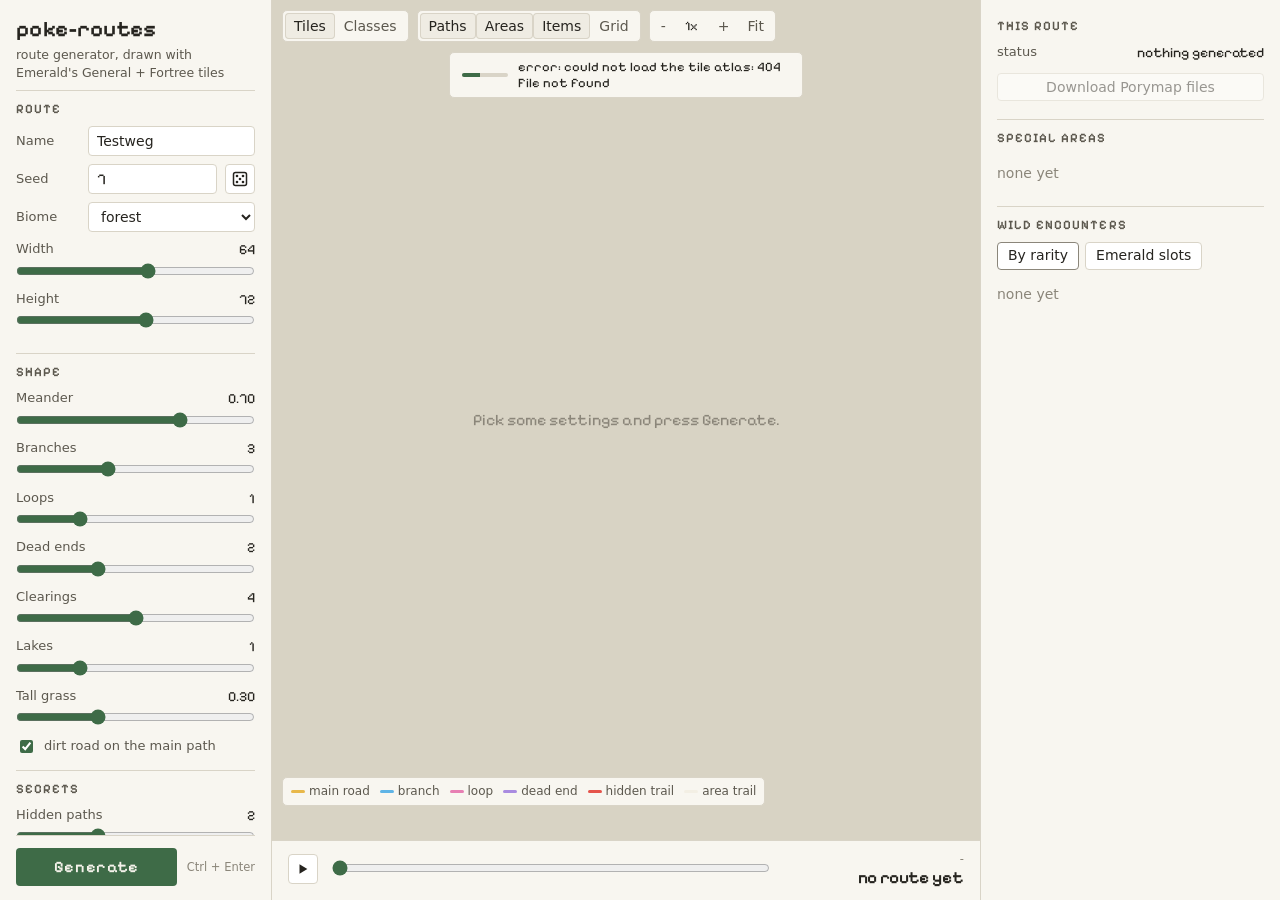
==== webui/static/index.html @ ba89a742 "poke-routes: procedural Pokémon Emerald route generator Staged route generator (braided lanes, guida" ====
<!doctype html>
<html lang="en">
<head>
<meta charset="utf-8">
<meta name="viewport" content="width=device-width, initial-scale=1">
<title>poke-routes bench</title>
<link rel="preconnect" href="https://fonts.googleapis.com">
<link rel="preconnect" href="https://fonts.gstatic.com" crossorigin>
<link href="https://fonts.googleapis.com/css2?family=Pixelify+Sans:wght@400;600&display=swap" rel="stylesheet">
<link rel="stylesheet" href="style.css">
</head>
<body>
<div class="app">
  <aside class="controls" id="controls">
    <header class="brand">
      <h1>poke-routes</h1>
      <p>route generator, drawn with Emerald's General + Fortree tiles</p>
    </header>

    <form id="form" autocomplete="off">
      <section>
        <h2>Route</h2>
        <label class="row"><span>Name</span><input id="name" type="text" value="Testweg" maxlength="40"></label>
        <div class="row seed">
          <span>Seed</span>
          <input id="seed" type="number" min="0" step="1" value="7">
          <button type="button" id="dice" class="icon-btn" title="Random seed" aria-label="Random seed">
            <svg viewBox="0 0 16 16" width="16" height="16" aria-hidden="true"><rect x="1.5" y="1.5" width="13" height="13" rx="2" fill="none" stroke="currentColor" stroke-width="1.5"/><circle cx="5" cy="5" r="1.3" fill="currentColor"/><circle cx="11" cy="11" r="1.3" fill="currentColor"/><circle cx="8" cy="8" r="1.3" fill="currentColor"/><circle cx="11" cy="5" r="1.3" fill="currentColor"/><circle cx="5" cy="11" r="1.3" fill="currentColor"/></svg>
          </button>
        </div>
        <div id="g-route"></div>
        <p class="warn" id="sizewarn" hidden>Too big for the GBA map buffer: generates, but won't export.</p>
      </section>

      <section>
        <h2>Shape</h2>
        <div id="g-shape"></div>
      </section>

      <section>
        <h2>Secrets</h2>
        <div id="g-secrets"></div>
      </section>

      <section id="sec-other" hidden>
        <h2>Other</h2>
        <div id="g-other"></div>
      </section>

      <section>
        <h2>Special areas</h2>
        <ul class="chips" id="chips"></ul>
        <div class="row add">
          <input id="areaInput" list="areaList" placeholder="auto, pond, a species..." >
          <button type="button" id="areaAdd" class="small">Add</button>
        </div>
        <datalist id="areaList"></datalist>
      </section>

      <section>
        <h2>Exits</h2>
        <p class="hint">The first two are joined by the main road.</p>
        <ol class="exits" id="exits"></ol>
        <button type="button" id="exitAdd" class="small">Add exit</button>
      </section>
    </form>

    <div class="actions">
      <button id="generate" class="primary" type="button">Generate</button>
      <span class="kbd">Ctrl + Enter</span>
    </div>
  </aside>

  <main class="stage">
    <div class="mapwrap" id="mapwrap">
      <canvas id="map"></canvas>
      <div class="empty" id="empty">Pick some settings and press Generate.</div>
      <div class="busy" id="busy" hidden><span class="bar"></span><span id="busyText">generating</span></div>
      <div class="tip" id="tip" hidden></div>
      <div class="toolbar" role="toolbar" aria-label="Map view">
        <div class="seg" role="group" aria-label="Layers">
          <button type="button" class="tog on" data-layer="tiles">Tiles</button>
          <button type="button" class="tog" data-layer="classes">Classes</button>
        </div>
        <div class="seg" role="group" aria-label="Overlays">
          <button type="button" class="tog on" data-ov="paths">Paths</button>
          <button type="button" class="tog on" data-ov="areas">Areas</button>
          <button type="button" class="tog on" data-ov="events">Items</button>
          <button type="button" class="tog" data-ov="grid">Grid</button>
        </div>
        <div class="seg" role="group" aria-label="Zoom">
          <button type="button" id="zoomOut" aria-label="Zoom out">-</button>
          <span id="zoomLabel">1x</span>
          <button type="button" id="zoomIn" aria-label="Zoom in">+</button>
          <button type="button" id="zoomFit">Fit</button>
        </div>
      </div>
      <div class="legend" id="legend"></div>
      <div class="status" id="status"></div>
    </div>

    <div class="timeline" id="timeline">
      <button type="button" id="play" class="icon-btn play" aria-label="Play">
        <svg viewBox="0 0 16 16" width="14" height="14" aria-hidden="true"><path class="i-play" d="M4 2.5v11l9-5.5z" fill="currentColor"/><g class="i-pause"><rect x="3.5" y="2.5" width="3" height="11" fill="currentColor"/><rect x="9.5" y="2.5" width="3" height="11" fill="currentColor"/></g></svg>
      </button>
      <div class="track">
        <input type="range" id="scrub" min="0" max="0" value="0" step="1" aria-label="Stage">
        <ol class="ticks" id="ticks"></ol>
      </div>
      <div class="stagename"><span id="stageNo">-</span><strong id="stageName">no route yet</strong></div>
    </div>
  </main>

  <aside class="info" id="info">
    <section>
      <h2>This route</h2>
      <dl class="stats" id="stats"><dt>status</dt><dd>nothing generated</dd></dl>
      <button type="button" id="download" class="small wide" disabled>Download Porymap files</button>
      <p class="hint" id="timing"></p>
    </section>
    <section>
      <h2>Special areas</h2>
      <ul class="areas" id="areas"><li class="muted">none yet</li></ul>
    </section>
    <section>
      <h2>Wild encounters</h2>
      <div class="tabs" role="tablist">
        <button type="button" class="tab on" data-tab="dex" role="tab">By rarity</button>
        <button type="button" class="tab" data-tab="slots" role="tab">Emerald slots</button>
      </div>
      <div id="enc"><p class="muted">none yet</p></div>
    </section>
  </aside>
</div>
<script src="logic.js"></script>
<script src="app.js"></script>
</body>
</html>
---- webui/static/style.css ----
:root {
  --bg: #efece3;
  --panel: #f8f6f0;
  --ink: #26241f;
  --ink-2: #5c584e;
  --ink-3: #8b867a;
  --line: #d9d4c7;
  --field: #ffffff;
  --accent: #3e6b47;
  --accent-ink: #f4f2ea;
  --map-bg: #d8d3c4;
  --warn: #9a4b16;
  --focus: #2f5c8a;
  --pixel: "Pixelify Sans", ui-monospace, "SF Mono", Menlo, monospace;
  --text: ui-sans-serif, -apple-system, "Segoe UI", system-ui, sans-serif;
  color-scheme: light;
}
@media (prefers-color-scheme: dark) {
  :root:not([data-theme="light"]) {
    --bg: #151715;
    --panel: #1c1f1c;
    --ink: #e7e4da;
    --ink-2: #aaa79c;
    --ink-3: #7b796f;
    --line: #2f332e;
    --field: #121412;
    --accent: #7fb487;
    --accent-ink: #10140f;
    --map-bg: #0d0f0d;
    --warn: #e0a06a;
    --focus: #8ab6e6;
    color-scheme: dark;
  }
}
:root[data-theme="dark"] {
  --bg: #151715; --panel: #1c1f1c; --ink: #e7e4da; --ink-2: #aaa79c; --ink-3: #7b796f;
  --line: #2f332e; --field: #121412; --accent: #7fb487; --accent-ink: #10140f;
  --map-bg: #0d0f0d; --warn: #e0a06a; --focus: #8ab6e6; color-scheme: dark;
}

* { box-sizing: border-box; }
html, body { height: 100%; margin: 0; }
body { background: var(--bg); color: var(--ink); font: 14px/1.45 var(--text); }
button, input, select { font: inherit; color: inherit; }
:focus-visible { outline: 2px solid var(--focus); outline-offset: 2px; }

.app {
  display: grid;
  grid-template-columns: 272px minmax(0, 1fr) 300px;
  height: 100vh;
}

/* ---------------------------------------------------------------- panels */
.controls, .info {
  background: var(--panel);
  overflow-y: auto;
  padding: 16px 16px 0;
}
.controls { border-right: 1px solid var(--line); display: flex; flex-direction: column; }
.info { border-left: 1px solid var(--line); padding-bottom: 16px; }
#form { flex: 1; }

.brand h1 { font: 600 22px/1 var(--pixel); margin: 2px 0 6px; letter-spacing: 0.02em; }
.brand p { margin: 0 0 8px; color: var(--ink-2); font-size: 12.5px; }

section { padding: 12px 0 14px; border-top: 1px solid var(--line); }
.brand + form section:first-child { border-top: 1px solid var(--line); }
h2 { font: 600 13px/1 var(--pixel); text-transform: uppercase; letter-spacing: 0.08em; color: var(--ink-2); margin: 0 0 10px; }

.row { display: flex; align-items: center; gap: 8px; margin: 0 0 8px; }
.row > span { width: 64px; flex: none; color: var(--ink-2); font-size: 13px; }
.row input[type="text"], .row input[type="number"], .row select, .add input {
  flex: 1; min-width: 0; height: 30px; padding: 0 8px;
  background: var(--field); border: 1px solid var(--line); border-radius: 4px;
}
.seed input { font-family: var(--pixel); font-size: 15px; }

.slider { margin: 0 0 6px; }
.slider label { display: flex; justify-content: space-between; font-size: 13px; color: var(--ink-2); }
.slider output { font-family: var(--pixel); color: var(--ink); font-size: 14px; }
input[type="range"] { width: 100%; margin: 2px 0 0; accent-color: var(--accent); }
.check { display: flex; gap: 8px; align-items: center; font-size: 13px; color: var(--ink-2); margin-top: 6px; }
.check input { accent-color: var(--accent); }
.warn { color: var(--warn); font-size: 12.5px; margin: 4px 0 0; }
.hint { color: var(--ink-3); font-size: 12.5px; margin: -4px 0 8px; }
.muted { color: var(--ink-3); }

button { cursor: pointer; }
button.small, .seg button, .tab {
  height: 28px; padding: 0 10px; border-radius: 4px;
  background: var(--field); border: 1px solid var(--line);
}
button.small:hover, .seg button:hover, .tab:hover { border-color: var(--ink-3); }
button.wide { width: 100%; margin-top: 10px; }
button:disabled { opacity: 0.45; cursor: default; }
.icon-btn {
  width: 30px; height: 30px; flex: none; display: inline-grid; place-items: center;
  background: var(--field); border: 1px solid var(--line); border-radius: 4px;
}
.icon-btn:hover { border-color: var(--ink-3); }

.chips { list-style: none; display: flex; flex-wrap: wrap; gap: 6px; margin: 0 0 8px; padding: 0; }
.chips li {
  display: inline-flex; align-items: center; gap: 4px; padding: 2px 4px 2px 8px;
  border: 1px solid var(--line); border-radius: 4px; background: var(--field); font-size: 13px;
}
.chips button { border: 0; background: none; color: var(--ink-3); padding: 0 4px; font-size: 15px; line-height: 1; }
.chips button:hover { color: var(--ink); }
.chips .none { border: 0; background: none; color: var(--ink-3); padding-left: 0; }

.exits { list-style: none; margin: 0 0 8px; padding: 0; }
.exits li { display: grid; grid-template-columns: 78px 1fr 46px 22px; gap: 6px; align-items: center; margin-bottom: 6px; }
.exits select, .exits input[type="number"] {
  height: 28px; padding: 0 4px; background: var(--field); border: 1px solid var(--line); border-radius: 4px; min-width: 0;
}
.exits input[type="range"] { margin: 0; }
.exits .x { border: 0; background: none; color: var(--ink-3); font-size: 16px; padding: 0; }
.exits .x:hover { color: var(--ink); }
.exits .x:disabled { visibility: hidden; }

.actions {
  position: sticky; bottom: 0; background: var(--panel);
  border-top: 1px solid var(--line); padding: 12px 0 14px; display: flex; align-items: center; gap: 10px;
}
.primary {
  flex: 1; height: 38px; border: 0; border-radius: 4px;
  background: var(--accent); color: var(--accent-ink);
  font: 600 16px/1 var(--pixel); letter-spacing: 0.04em;
}
.primary:hover { filter: brightness(1.06); }
.primary:disabled { opacity: 0.6; }
.kbd { font-size: 11.5px; color: var(--ink-3); white-space: nowrap; }

/* ---------------------------------------------------------------- map */
.stage { display: flex; flex-direction: column; min-width: 0; min-height: 0; }
.mapwrap { position: relative; flex: 1; min-height: 0; background: var(--map-bg); overflow: hidden; cursor: grab; touch-action: none; }
.mapwrap.dragging { cursor: grabbing; }
#map { position: absolute; inset: 0; width: 100%; height: 100%; display: block; image-rendering: pixelated; }
.empty { position: absolute; inset: 0; display: grid; place-items: center; color: var(--ink-3); font: 16px var(--pixel); pointer-events: none; }

.toolbar { position: absolute; top: 10px; left: 10px; right: 10px; display: flex; flex-wrap: wrap; gap: 8px; pointer-events: none; }
.seg { display: inline-flex; align-items: center; gap: 0; pointer-events: auto; background: var(--panel); border: 1px solid var(--line); border-radius: 5px; padding: 2px; }
.seg button { border: 0; background: none; height: 26px; padding: 0 9px; color: var(--ink-2); }
.seg button.on { background: var(--bg); color: var(--ink); box-shadow: inset 0 0 0 1px var(--line); }
.seg span { font: 13px var(--pixel); min-width: 34px; text-align: center; }

.legend { position: absolute; left: 10px; bottom: 34px; display: flex; flex-wrap: wrap; gap: 4px 10px; max-width: 70%;
  background: var(--panel); border: 1px solid var(--line); border-radius: 5px; padding: 5px 8px; font-size: 12px; color: var(--ink-2); }
.legend:empty { display: none; }
.legend i { display: inline-block; width: 10px; height: 10px; border-radius: 2px; margin-right: 4px; vertical-align: -1px; }
.legend i.line { height: 3px; width: 14px; vertical-align: 2px; }
.status { position: absolute; left: 10px; bottom: 8px; font: 12px var(--pixel); color: var(--ink-2);
  background: var(--panel); padding: 1px 6px; border-radius: 3px; border: 1px solid var(--line); }
.status:empty { display: none; }

.busy { position: absolute; top: 52px; left: 50%; transform: translateX(-50%); display: flex; gap: 10px; align-items: center;
  background: var(--panel); border: 1px solid var(--line); border-radius: 5px; padding: 6px 12px; font: 13px var(--pixel); }
.busy .bar { width: 60px; height: 4px; background: var(--line); position: relative; overflow: hidden; border-radius: 2px; }
.busy .bar::after { content: ""; position: absolute; inset: 0; width: 40%; background: var(--accent); animation: slide 1.1s linear infinite; }
@keyframes slide { from { transform: translateX(-100%); } to { transform: translateX(250%); } }
@media (prefers-reduced-motion: reduce) { .busy .bar::after { animation: none; width: 100%; opacity: 0.5; } }

.tip { position: absolute; max-width: 300px; pointer-events: none; z-index: 5;
  background: var(--panel); border: 1px solid var(--line); border-radius: 5px; padding: 8px 10px; font-size: 13px;
  box-shadow: 0 4px 14px rgba(0,0,0,0.12); }
.tip h3 { font: 600 15px/1.2 var(--pixel); margin: 0 0 4px; }
.tip .sp { color: var(--accent); font-size: 12.5px; margin: 0 0 5px; }
.tip p { margin: 0; color: var(--ink-2); }

/* ---------------------------------------------------------------- timeline */
.timeline { display: grid; grid-template-columns: auto 1fr 180px; gap: 14px; align-items: center;
  padding: 10px 16px 12px; border-top: 1px solid var(--line); background: var(--panel); }
.play .i-pause { display: none; }
.play.playing .i-play { display: none; }
.play.playing .i-pause { display: inline; }
.track { min-width: 0; }
.track input { display: block; }
.ticks { list-style: none; margin: 4px 0 0; padding: 0; display: flex; justify-content: space-between; }
.ticks li { flex: 1 1 0; min-width: 0; text-align: center; }
.ticks li:first-child { text-align: left; }
.ticks li:last-child { text-align: right; }
.ticks button { border: 0; background: none; padding: 0 1px; font: 11.5px var(--pixel); color: var(--ink-3);
  white-space: nowrap; overflow: hidden; text-overflow: ellipsis; max-width: 100%; }
.ticks button.on { color: var(--ink); }
.ticks button.past { color: var(--ink-2); }
.stagename { display: flex; flex-direction: column; text-align: right; }
.stagename span { font-size: 11.5px; color: var(--ink-3); }
.stagename strong { font: 600 17px/1.2 var(--pixel); }

/* ---------------------------------------------------------------- info */
.info section:first-child { border-top: 0; padding-top: 4px; }
.stats { display: grid; grid-template-columns: auto 1fr; gap: 3px 12px; margin: 0; font-size: 13px; }
.stats dt { color: var(--ink-2); }
.stats dd { margin: 0; text-align: right; font-family: var(--pixel); font-size: 14px; }
.areas { list-style: none; margin: 0; padding: 0; }
.areas li { padding: 8px 0; border-bottom: 1px solid var(--line); }
.areas li:last-child { border-bottom: 0; }
.areas button { display: block; width: 100%; text-align: left; border: 0; background: none; padding: 0; }
.areas strong { font: 600 14.5px/1.25 var(--pixel); display: block; }
.areas .sp { font-size: 12.5px; color: var(--accent); }
.areas p { margin: 4px 0 0; font-size: 12.5px; color: var(--ink-2); }
.areas button:hover strong { text-decoration: underline; text-underline-offset: 3px; }
.areas li.hl strong { color: var(--accent); }

.tabs { display: flex; gap: 6px; margin-bottom: 8px; }
.tab.on { border-color: var(--ink-3); }
table.enc { width: 100%; border-collapse: collapse; font-size: 13px; }
table.enc th { text-align: left; font-weight: normal; color: var(--ink-3); font-size: 12px; padding: 0 0 4px; }
table.enc td { padding: 3px 0; border-top: 1px solid var(--line); vertical-align: top; }
table.enc td.n { text-align: right; font-family: var(--pixel); white-space: nowrap; padding-left: 8px; }
table.enc .types { color: var(--ink-3); font-size: 11.5px; display: block; }
.pct { display: inline-block; height: 4px; background: var(--accent); opacity: 0.55; border-radius: 1px; vertical-align: middle; margin-right: 6px; }
.enc-h { font: 600 12.5px var(--pixel); color: var(--ink-2); margin: 12px 0 4px; }

/* ---------------------------------------------------------------- narrow */
@media (max-width: 1100px) {
  .app { grid-template-columns: 250px minmax(0, 1fr); }
  .info { grid-column: 1 / -1; border-left: 0; border-top: 1px solid var(--line); }
  .app { height: auto; min-height: 100vh; }
  .stage { height: 100vh; }
}
@media (max-width: 720px) {
  .app { grid-template-columns: 1fr; }
  .controls { border-right: 0; }
  .stage { height: 80vh; }
  .timeline { grid-template-columns: auto 1fr; padding: 10px 16px; }
  .stagename { grid-column: 1 / -1; text-align: left; }
  .ticks { display: none; }
}
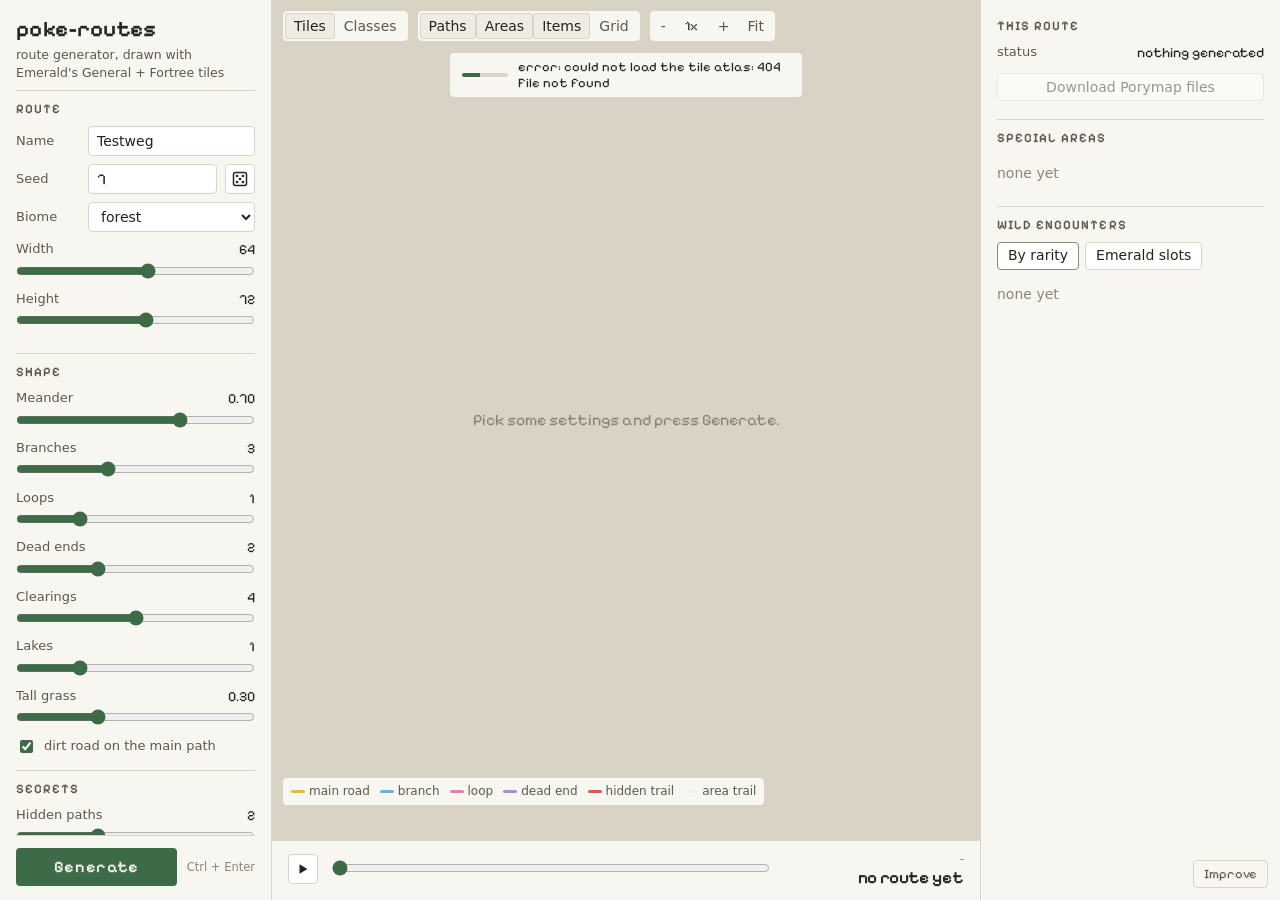
==== commit 7d422252: "webui: improvements box (type a change, a headless Claude Code run commits it, Undo reverts) Co-Auth" ====
--- a/webui/static/index.html
+++ b/webui/static/index.html
@@ -134,5 +134,6 @@
 </div>
 <script src="logic.js"></script>
 <script src="app.js"></script>
+<script src="improve.js" defer></script>
 </body>
 </html>
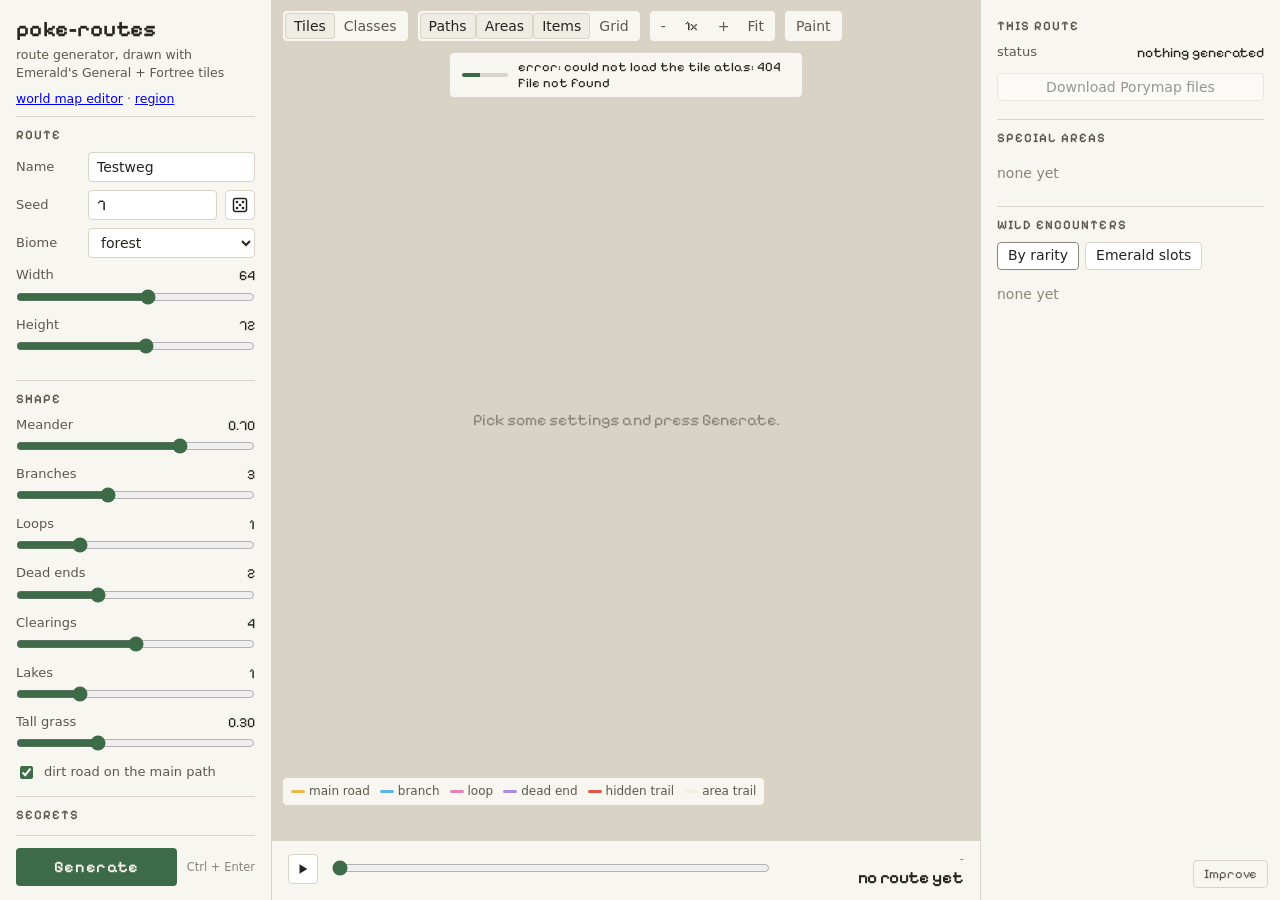
==== commit 356dffe7: "bench paint mode + editor polish: retile endpoint, origin checks, links, README Bench: Paint (P) pai" ====
--- a/webui/static/index.html
+++ b/webui/static/index.html
@@ -15,6 +15,7 @@
     <header class="brand">
       <h1>poke-routes</h1>
       <p>route generator, drawn with Emerald's General + Fortree tiles</p>
+      <p class="hint"><a href="/editor.html">world map editor</a> · <a href="/region.html">region</a></p>
     </header>
 
     <form id="form" autocomplete="off">
@@ -134,6 +135,7 @@
 </div>
 <script src="logic.js"></script>
 <script src="app.js"></script>
+<script src="bench-paint.js"></script>
 <script src="improve.js" defer></script>
 </body>
 </html>
--- a/webui/static/style.css
+++ b/webui/static/style.css
@@ -1,3 +1,5 @@
+[hidden] { display: none !important; }
+
 :root {
   --bg: #efece3;
   --panel: #f8f6f0;
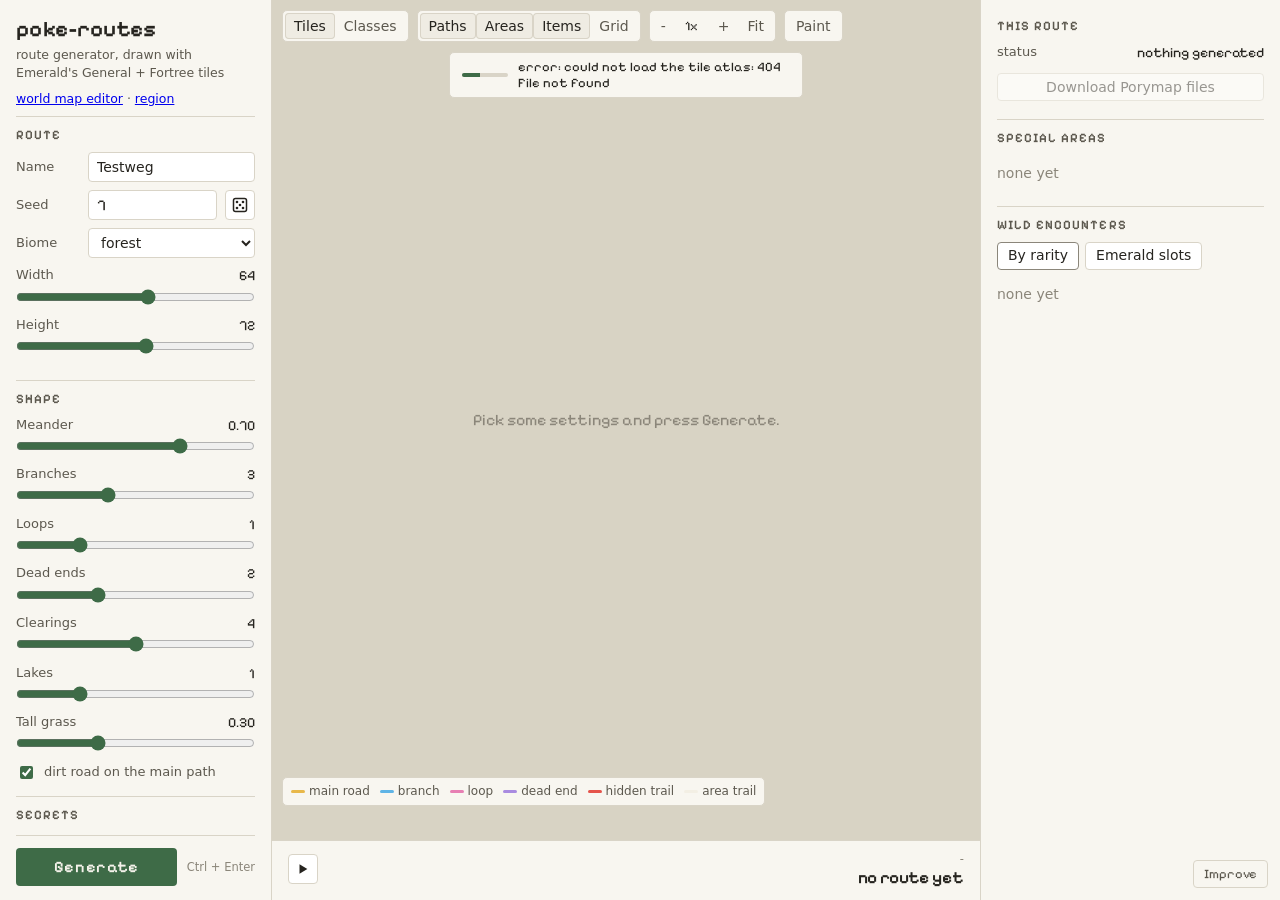
==== commit ac6dc797: "improve: rework the play/timeline (open on the finished route, segmented click/drag stage track, fla" ====
--- a/webui/static/index.html
+++ b/webui/static/index.html
@@ -105,8 +105,7 @@
         <svg viewBox="0 0 16 16" width="14" height="14" aria-hidden="true"><path class="i-play" d="M4 2.5v11l9-5.5z" fill="currentColor"/><g class="i-pause"><rect x="3.5" y="2.5" width="3" height="11" fill="currentColor"/><rect x="9.5" y="2.5" width="3" height="11" fill="currentColor"/></g></svg>
       </button>
       <div class="track">
-        <input type="range" id="scrub" min="0" max="0" value="0" step="1" aria-label="Stage">
-        <ol class="ticks" id="ticks"></ol>
+        <ol class="ticks" id="ticks" aria-label="Build stages: click or drag; arrow keys step, Home/End jump"></ol>
       </div>
       <div class="stagename"><span id="stageNo">-</span><strong id="stageName">no route yet</strong></div>
     </div>
--- a/webui/static/style.css
+++ b/webui/static/style.css
@@ -170,21 +170,20 @@
 .tip p { margin: 0; color: var(--ink-2); }
 
 /* ---------------------------------------------------------------- timeline */
-.timeline { display: grid; grid-template-columns: auto 1fr 180px; gap: 14px; align-items: center;
+.timeline { display: grid; grid-template-columns: auto 1fr 220px; gap: 14px; align-items: center;
   padding: 10px 16px 12px; border-top: 1px solid var(--line); background: var(--panel); }
 .play .i-pause { display: none; }
 .play.playing .i-play { display: none; }
 .play.playing .i-pause { display: inline; }
 .track { min-width: 0; }
-.track input { display: block; }
-.ticks { list-style: none; margin: 4px 0 0; padding: 0; display: flex; justify-content: space-between; }
-.ticks li { flex: 1 1 0; min-width: 0; text-align: center; }
-.ticks li:first-child { text-align: left; }
-.ticks li:last-child { text-align: right; }
-.ticks button { border: 0; background: none; padding: 0 1px; font: 11.5px var(--pixel); color: var(--ink-3);
-  white-space: nowrap; overflow: hidden; text-overflow: ellipsis; max-width: 100%; }
-.ticks button.on { color: var(--ink); }
-.ticks button.past { color: var(--ink-2); }
+.ticks { list-style: none; margin: 0; padding: 0; display: flex; gap: 2px; cursor: pointer; touch-action: none; user-select: none; }
+.ticks li { flex: 1 1 0; min-width: 0; padding-top: 9px; position: relative; text-align: center;
+  font: 11.5px var(--pixel); color: var(--ink-3); white-space: nowrap; overflow: hidden; text-overflow: ellipsis; }
+.ticks li::before { content: ""; position: absolute; top: 0; left: 0; right: 0; height: 5px; border-radius: 1px; background: var(--line); }
+.ticks li:hover { color: var(--ink-2); }
+.ticks li.past::before { background: var(--accent); opacity: 0.45; }
+.ticks li.on::before { background: var(--accent); }
+.ticks li.on { color: var(--ink); }
 .stagename { display: flex; flex-direction: column; text-align: right; }
 .stagename span { font-size: 11.5px; color: var(--ink-3); }
 .stagename strong { font: 600 17px/1.2 var(--pixel); }
@@ -227,5 +226,5 @@
   .stage { height: 80vh; }
   .timeline { grid-template-columns: auto 1fr; padding: 10px 16px; }
   .stagename { grid-column: 1 / -1; text-align: left; }
-  .ticks { display: none; }
-}
+  .ticks li { font-size: 0; }
+}
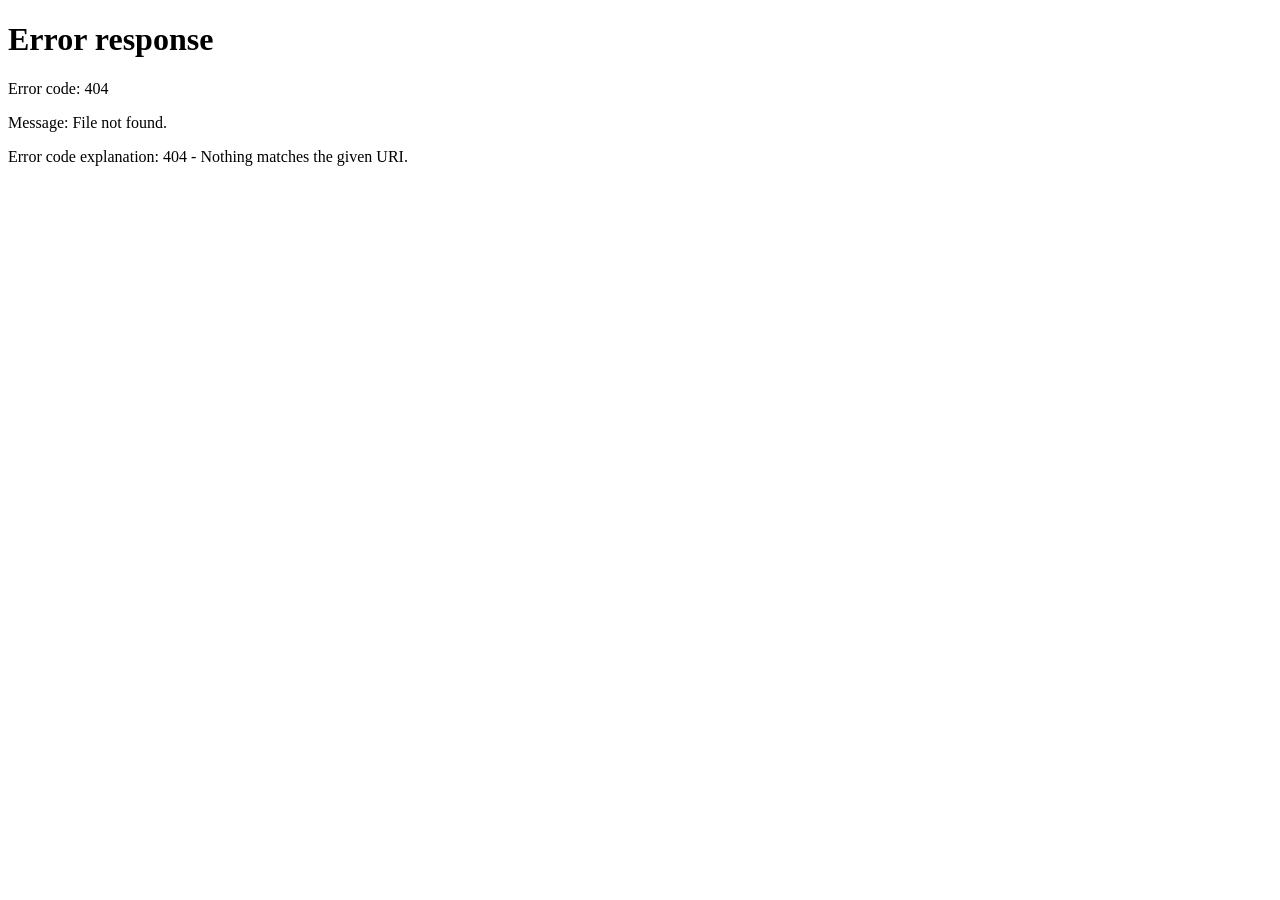
==== commit 2961b61b: "webui shell: keep bench paint memory, drive the world editor, transition stubs - Paint/stamp remembe" ====
--- a/webui/static/index.html
+++ b/webui/static/index.html
@@ -1,140 +1,7 @@
 <!doctype html>
-<html lang="en">
-<head>
+<!-- Transition stub: the editor shell is shell.html, served at "/" by webui/shell_api.py.
+     Only a server process started before the shell landed still serves this file. -->
 <meta charset="utf-8">
-<meta name="viewport" content="width=device-width, initial-scale=1">
-<title>poke-routes bench</title>
-<link rel="preconnect" href="https://fonts.googleapis.com">
-<link rel="preconnect" href="https://fonts.gstatic.com" crossorigin>
-<link href="https://fonts.googleapis.com/css2?family=Pixelify+Sans:wght@400;600&display=swap" rel="stylesheet">
-<link rel="stylesheet" href="style.css">
-</head>
-<body>
-<div class="app">
-  <aside class="controls" id="controls">
-    <header class="brand">
-      <h1>poke-routes</h1>
-      <p>route generator, drawn with Emerald's General + Fortree tiles</p>
-      <p class="hint"><a href="/editor.html">world map editor</a> · <a href="/region.html">region</a></p>
-    </header>
-
-    <form id="form" autocomplete="off">
-      <section>
-        <h2>Route</h2>
-        <label class="row"><span>Name</span><input id="name" type="text" value="Testweg" maxlength="40"></label>
-        <div class="row seed">
-          <span>Seed</span>
-          <input id="seed" type="number" min="0" step="1" value="7">
-          <button type="button" id="dice" class="icon-btn" title="Random seed" aria-label="Random seed">
-            <svg viewBox="0 0 16 16" width="16" height="16" aria-hidden="true"><rect x="1.5" y="1.5" width="13" height="13" rx="2" fill="none" stroke="currentColor" stroke-width="1.5"/><circle cx="5" cy="5" r="1.3" fill="currentColor"/><circle cx="11" cy="11" r="1.3" fill="currentColor"/><circle cx="8" cy="8" r="1.3" fill="currentColor"/><circle cx="11" cy="5" r="1.3" fill="currentColor"/><circle cx="5" cy="11" r="1.3" fill="currentColor"/></svg>
-          </button>
-        </div>
-        <div id="g-route"></div>
-        <p class="warn" id="sizewarn" hidden>Too big for the GBA map buffer: generates, but won't export.</p>
-      </section>
-
-      <section>
-        <h2>Shape</h2>
-        <div id="g-shape"></div>
-      </section>
-
-      <section>
-        <h2>Secrets</h2>
-        <div id="g-secrets"></div>
-      </section>
-
-      <section id="sec-other" hidden>
-        <h2>Other</h2>
-        <div id="g-other"></div>
-      </section>
-
-      <section>
-        <h2>Special areas</h2>
-        <ul class="chips" id="chips"></ul>
-        <div class="row add">
-          <input id="areaInput" list="areaList" placeholder="auto, pond, a species..." >
-          <button type="button" id="areaAdd" class="small">Add</button>
-        </div>
-        <datalist id="areaList"></datalist>
-      </section>
-
-      <section>
-        <h2>Exits</h2>
-        <p class="hint">The first two are joined by the main road.</p>
-        <ol class="exits" id="exits"></ol>
-        <button type="button" id="exitAdd" class="small">Add exit</button>
-      </section>
-    </form>
-
-    <div class="actions">
-      <button id="generate" class="primary" type="button">Generate</button>
-      <span class="kbd">Ctrl + Enter</span>
-    </div>
-  </aside>
-
-  <main class="stage">
-    <div class="mapwrap" id="mapwrap">
-      <canvas id="map"></canvas>
-      <div class="empty" id="empty">Pick some settings and press Generate.</div>
-      <div class="busy" id="busy" hidden><span class="bar"></span><span id="busyText">generating</span></div>
-      <div class="tip" id="tip" hidden></div>
-      <div class="toolbar" role="toolbar" aria-label="Map view">
-        <div class="seg" role="group" aria-label="Layers">
-          <button type="button" class="tog on" data-layer="tiles">Tiles</button>
-          <button type="button" class="tog" data-layer="classes">Classes</button>
-        </div>
-        <div class="seg" role="group" aria-label="Overlays">
-          <button type="button" class="tog on" data-ov="paths">Paths</button>
-          <button type="button" class="tog on" data-ov="areas">Areas</button>
-          <button type="button" class="tog on" data-ov="events">Items</button>
-          <button type="button" class="tog" data-ov="grid">Grid</button>
-        </div>
-        <div class="seg" role="group" aria-label="Zoom">
-          <button type="button" id="zoomOut" aria-label="Zoom out">-</button>
-          <span id="zoomLabel">1x</span>
-          <button type="button" id="zoomIn" aria-label="Zoom in">+</button>
-          <button type="button" id="zoomFit">Fit</button>
-        </div>
-      </div>
-      <div class="legend" id="legend"></div>
-      <div class="status" id="status"></div>
-    </div>
-
-    <div class="timeline" id="timeline">
-      <button type="button" id="play" class="icon-btn play" aria-label="Play">
-        <svg viewBox="0 0 16 16" width="14" height="14" aria-hidden="true"><path class="i-play" d="M4 2.5v11l9-5.5z" fill="currentColor"/><g class="i-pause"><rect x="3.5" y="2.5" width="3" height="11" fill="currentColor"/><rect x="9.5" y="2.5" width="3" height="11" fill="currentColor"/></g></svg>
-      </button>
-      <div class="track">
-        <ol class="ticks" id="ticks" aria-label="Build stages: click or drag; arrow keys step, Home/End jump"></ol>
-      </div>
-      <div class="stagename"><span id="stageNo">-</span><strong id="stageName">no route yet</strong></div>
-    </div>
-  </main>
-
-  <aside class="info" id="info">
-    <section>
-      <h2>This route</h2>
-      <dl class="stats" id="stats"><dt>status</dt><dd>nothing generated</dd></dl>
-      <button type="button" id="download" class="small wide" disabled>Download Porymap files</button>
-      <p class="hint" id="timing"></p>
-    </section>
-    <section>
-      <h2>Special areas</h2>
-      <ul class="areas" id="areas"><li class="muted">none yet</li></ul>
-    </section>
-    <section>
-      <h2>Wild encounters</h2>
-      <div class="tabs" role="tablist">
-        <button type="button" class="tab on" data-tab="dex" role="tab">By rarity</button>
-        <button type="button" class="tab" data-tab="slots" role="tab">Emerald slots</button>
-      </div>
-      <div id="enc"><p class="muted">none yet</p></div>
-    </section>
-  </aside>
-</div>
-<script src="logic.js"></script>
-<script src="app.js"></script>
-<script src="bench-paint.js"></script>
-<script src="improve.js" defer></script>
-</body>
-</html>
+<meta http-equiv="refresh" content="0; url=/shell.html">
+<title>poke-routes editor</title>
+<a href="/shell.html">Open the poke-routes editor</a>
